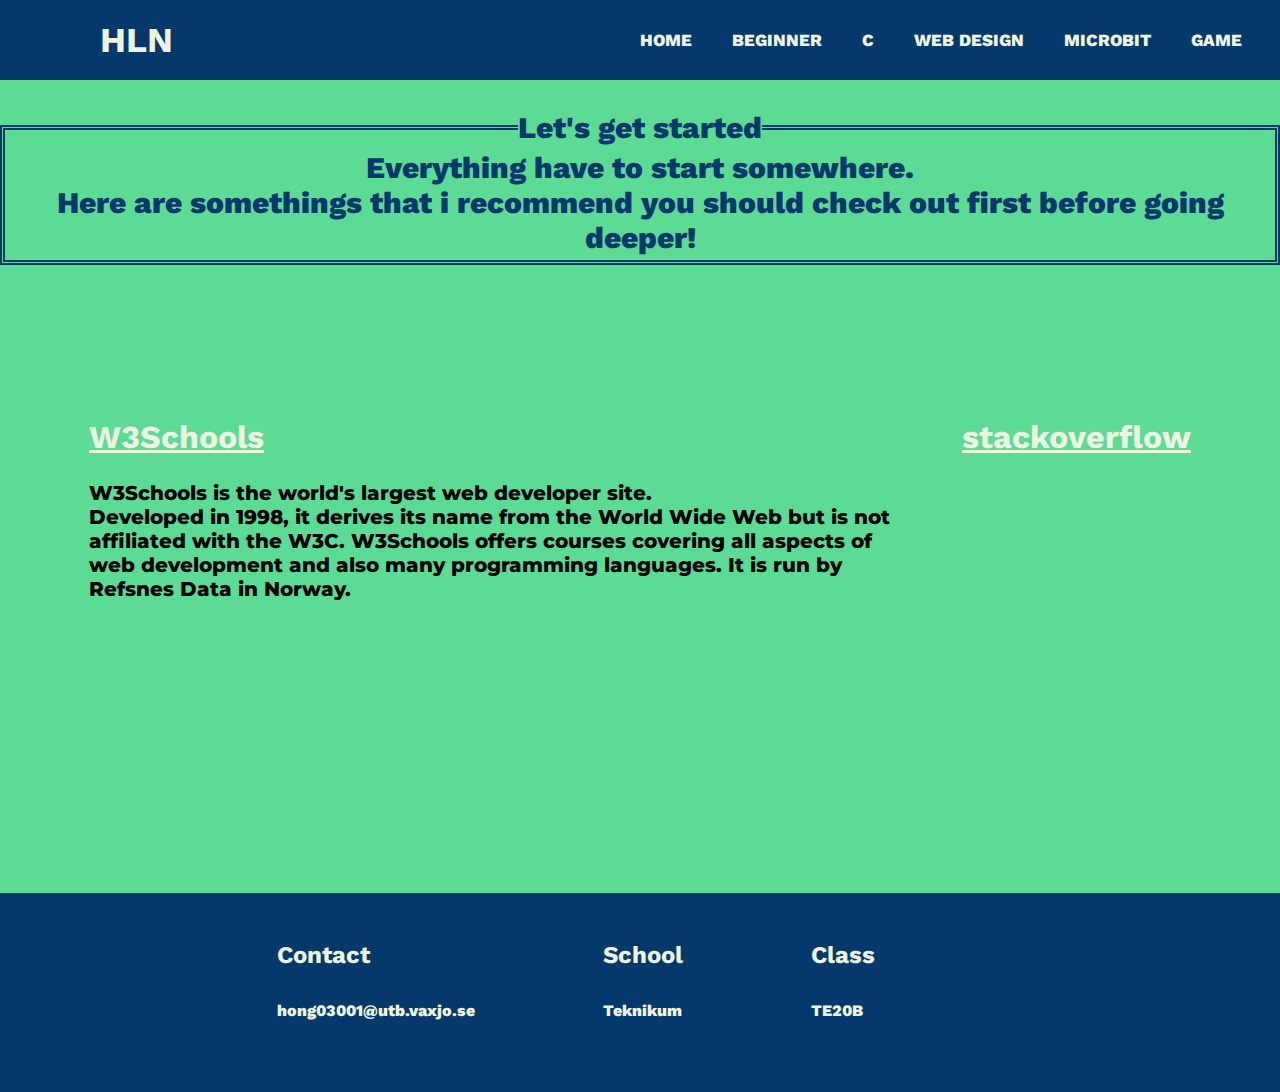
==== Beginner.html @ 8a3a64c5 "aaaaaaa" ====
<!DOCTYPE html>
<!-- setting website's language. In this case it is english-->
<html lang="en">

<head>
    <meta charset="UTF-8">
    <meta http-equiv="X-UA-Compatible" content="IE=edge">
    <!-- Setting the viewport for reponsive web design-->
    <meta name="viewport" content="width=device-width, initial-scale=1.0">
    <title>Document</title>
</head>

<body>
    <!-- linking the css file so that it could apply to this document-->
    <link href="beginner.css" rel="stylesheet">
    <link rel="stylesheet" href="https://cdnjs.cloudflare.com/ajax/libs/font-awesome/5.15.3/css/all.min.css" />
    <link rel="stylesheet" href="perma.css">
    <header>
        <nav>
            <input type="checkbox" id="check">
            <label for="check" class="checkbtn">
        <i class="fas fa-bars"></i>
      </label>
            <!-- Input and label in this case is to creat a checkbox for responsive design on the navbar-->
            <label class="logo">HLN</label>
            <ul>
                <!-- creating a menu of pages for the navbar-->
                <li><a href="main.html">Home</a></li>
                <li><a href="Beginner.html">Beginner</a></li>
                <li><a href="csharp.html">C</a></li>
                <li><a href="Css.html">Web design </a></li>
                <li><a href="microbit.html">microbit</a></li>
                <li><a href="Game.html">Game</a></li>
            </ul>
        </nav>
    </header>
    
    <fieldset>
        <legend>Let's get started</legend>
        <p>Everything have to start somewhere.<br> Here are somethings that i recommend you should check out first before going deeper!</p>
    </fieldset>
    <div class="flex">
        <div>
            <h1><a href="https://www.w3schools.com/">W3Schools</a></h1>
            <p> W3Schools is the world's largest web developer site.<br>  Developed in 1998, it derives its name from the World Wide Web but is not affiliated with the W3C. W3Schools offers courses covering all aspects of web development and also many programming languages. It is run by Refsnes Data in Norway.</p>
        </div>
        <div>
            <h1><a href="https://stackoverflow.com/">stackoverflow</a></h1>
        </div>
    </div>

    <footer class="Footer">
        <div class="Footer_Header_1">
            <h2>Contact</h2>
            <p>hong03001@utb.vaxjo.se</p>

        </div>
        <div class="Footer_Header_2">
            <h2>School</h2>
            <p>Teknikum</p>
        </div>
        <div class="Footer_Header_3">
            <h2>Class</h2>
            <p>TE20B</p>
        </div>
    </footer>
</body>
---- beginner.css ----
@import url('https://fonts.googleapis.com/css2?family=Montserrat:wght@300&display=swap');
fieldset{
  border-style: double;
 text-align: center;
 width: fit-content;
 border-color: #05386b;
 border-width: 5px;
 margin: auto;
 margin-bottom: 10%;
 margin-top: 30px;
}
fieldset legend {
  
    font-size: 30px;
    color: #05386b;
  }
  fieldset p {
    color: #05386b;
    font-size: 30px;
    padding: 5px;
  }
  .flex {
      display: flex;
      width: 90%;
      margin: auto;
      height: 400px;
      margin-bottom: 100px;
  }
  .div1 {
      background-color: #05386b;
  }
  .flex h1{
      margin: 25px;
  }
  .flex a {
      border-radius: 3px;
      text-decoration: underline;
      color: #edf5e1;
  }
  .flex p {
      margin: 25px;
      font-size: 20px;
      font-family: 'Montserrat', sans-serif;
  }
---- perma.css ----
@import url('https://fonts.googleapis.com/css?family=Work+Sans:400,600');

/* importing font */

* {
    padding: 0;
    margin: 0;
    text-decoration: none;
    list-style: none;
    box-sizing: border-box;
}


/* this will apply to the whole document*/


/* editing the "body" */

body {
    margin: 0;
    background: #5cdb95;
    font-family: 'Work Sans', sans-serif;
    font-weight: 800;
}

nav {
    z-index: 0;
    background: #05386b;
    height: 80px;
    width: 100%;
}


/* adjusting the nav color and size*/

.logo {
    color: #edf5e1;
    font-size: 35px;
    line-height: 80px;
    padding: 0 100px;
    font-weight: bold;
}


/* editing the website logo, changing the size, font and color */

nav ul {
    float: right;
    margin-right: 20px;
}

nav ul li {
    display: inline-block;
    line-height: 80px;
    margin: 0 5px;
}

nav ul li a {
    color: #edf5e1;
    font-size: 17px;
    padding: 7px 13px;
    border-radius: 3px;
    text-transform: uppercase;
}

a.active,
a:hover {
    background: #5cdb95;
    transition: .5s;
}

.checkbtn {
    font-size: 30px;
    color: #edf5e1;
    float: right;
    line-height: 80px;
    margin-right: 40px;
    cursor: pointer;
    display: none;
}

#check {
    display: none;
}

@media (max-width: 858px) {
    .checkbtn {
        display: block;
    }
    ul {
        position: fixed;
        width: 100%;
        height: 100vh;
        background: #05386b;
        top: 80px;
        left: -100%;
        text-align: center;
        transition: all .5s;
    }
    nav ul li {
        display: block;
        margin: 50px 0;
        line-height: 30px;
    }
    nav ul li a {
        font-size: 20px;
    }
    a:hover,
    a.active {
        background: none;
        color: #5cdb95;
    }
    #check:checked~ul {
        left: 0;
    }
}

@media (max-width: 952px) {
    label.logo {
        font-size: 30px;
        padding-left: 50px;
    }
    nav ul li a {
        font-size: 16px;
    }
}

.Footer {
    background: #05386b;
    padding-bottom: 4rem;
    padding-top: 3rem;
    height: 100%;
    width: 100%;
    display: flex;
    justify-content: center;
    margin: 0 auto;
    color: #edf5e1;
    margin-bottom: 0px;
}

.Footer_Header_1 {
    display: flex;
    flex-direction: column;
    margin-right: 10%;
    font-size: 100%;
}

.Footer_Header_1 h2 {
    margin-bottom: 2rem;
}

.Footer_Header_1 p {
    color: #edf5e1;
    text-decoration: none;
    margin-bottom: 0.5rem;
}


/* Andra Columnen*/

.Footer_Header_2 {
    display: flex;
    flex-direction: column;
    margin-right: 10%;
    font-size: 100%;
}

.Footer_Header_2 h2 {
    margin-bottom: 2rem;
}

.Footer_Header_2 p {
    color: #edf5e1;
    text-decoration: none;
    margin-bottom: 0.5rem;
}


/* Tredje Columnen*/

.Footer_Header_3 {
    display: flex;
    flex-direction: column;
    margin-right: 10%;
    font-size: 100%;
}

.Footer_Header_3 h2 {
    margin-bottom: 2rem;
}

.Footer_Header_3 p {
    color: #edf5e1;
    text-decoration: none;
    margin-bottom: 0.5rem;
}
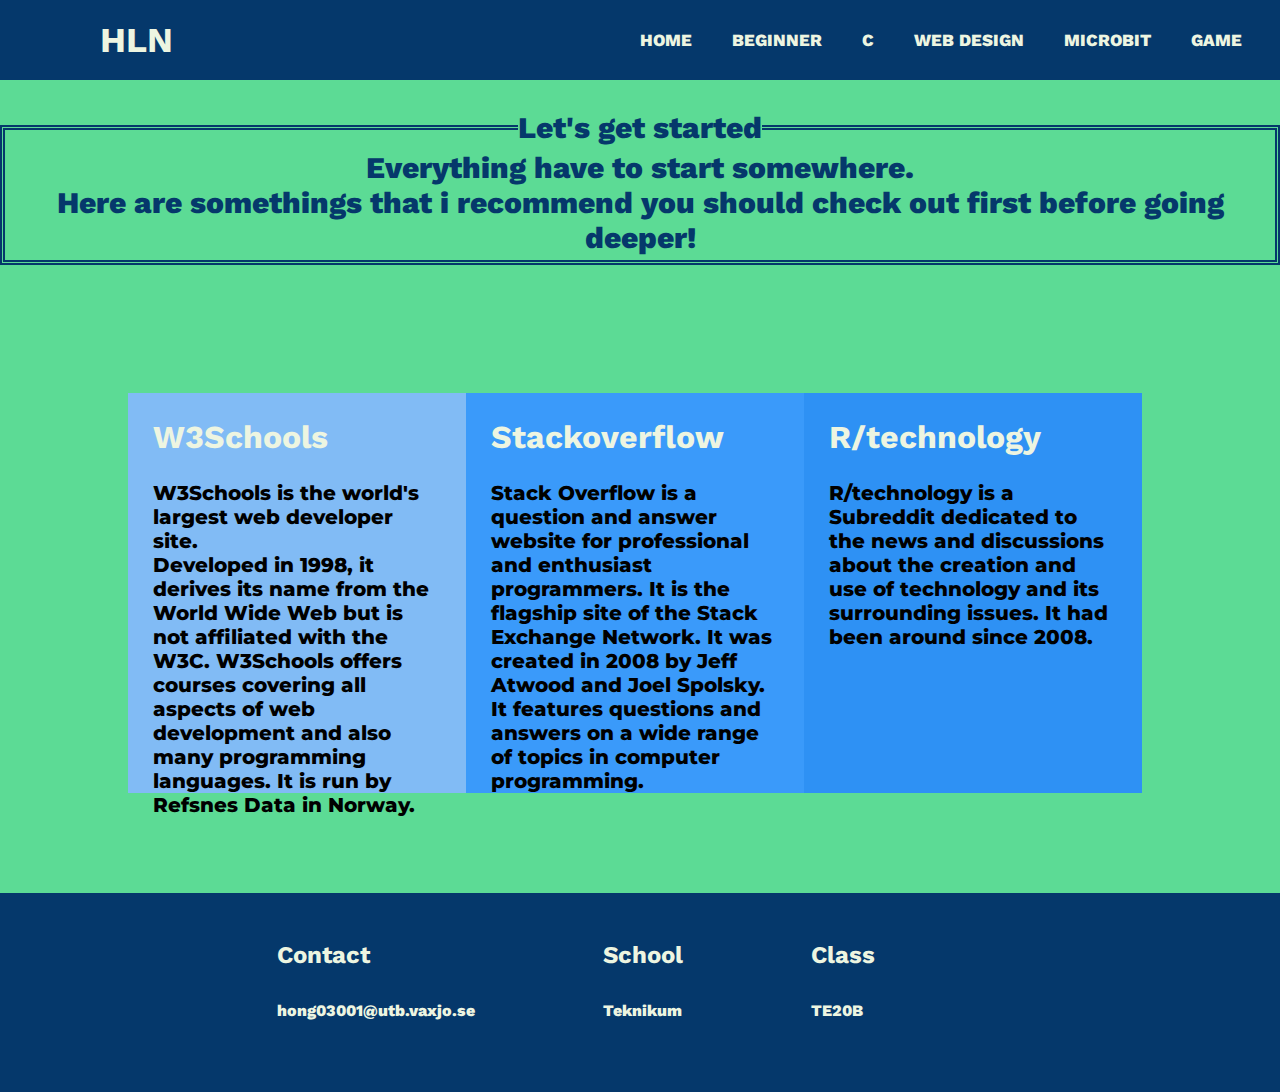
==== commit e8888171: "âaaaa" ====
--- a/Beginner.html
+++ b/Beginner.html
@@ -40,12 +40,18 @@
         <p>Everything have to start somewhere.<br> Here are somethings that i recommend you should check out first before going deeper!</p>
     </fieldset>
     <div class="flex">
-        <div>
+        <div class="div1">
             <h1><a href="https://www.w3schools.com/">W3Schools</a></h1>
             <p> W3Schools is the world's largest web developer site.<br>  Developed in 1998, it derives its name from the World Wide Web but is not affiliated with the W3C. W3Schools offers courses covering all aspects of web development and also many programming languages. It is run by Refsnes Data in Norway.</p>
         </div>
-        <div>
-            <h1><a href="https://stackoverflow.com/">stackoverflow</a></h1>
+    
+        <div class="div2">
+            <h1><a href="https://stackoverflow.com/">Stackoverflow</a></h1>
+            <p>Stack Overflow is a question and answer website for professional and enthusiast programmers. It is the flagship site of the Stack Exchange Network. It was created in 2008 by Jeff Atwood and Joel Spolsky. It features questions and answers on a wide range of topics in computer programming.</p>
+        </div>
+        <div class="div3">
+        <h1><a href="https://www.reddit.com/r/technology/">R/technology</a></h1>
+        <p>R/technology is a Subreddit dedicated to the news and discussions about the creation and use of technology and its surrounding issues. It had been around since 2008.</p>
         </div>
     </div>
 
--- a/beginner.css
+++ b/beginner.css
@@ -21,20 +21,29 @@
   }
   .flex {
       display: flex;
-      width: 90%;
+      width: 80%;
       margin: auto;
       height: 400px;
       margin-bottom: 100px;
   }
   .div1 {
-      background-color: #05386b;
+      background-color: #81bbf5; 
+      width: 33%;
+  }
+  .div2 {
+      background-color: #3a9afa;
+      width:33%;
+  }
+  .div3 {
+      background-color:#2e91f4;
+      width:33%;
   }
   .flex h1{
       margin: 25px;
   }
   .flex a {
       border-radius: 3px;
-      text-decoration: underline;
+      
       color: #edf5e1;
   }
   .flex p {
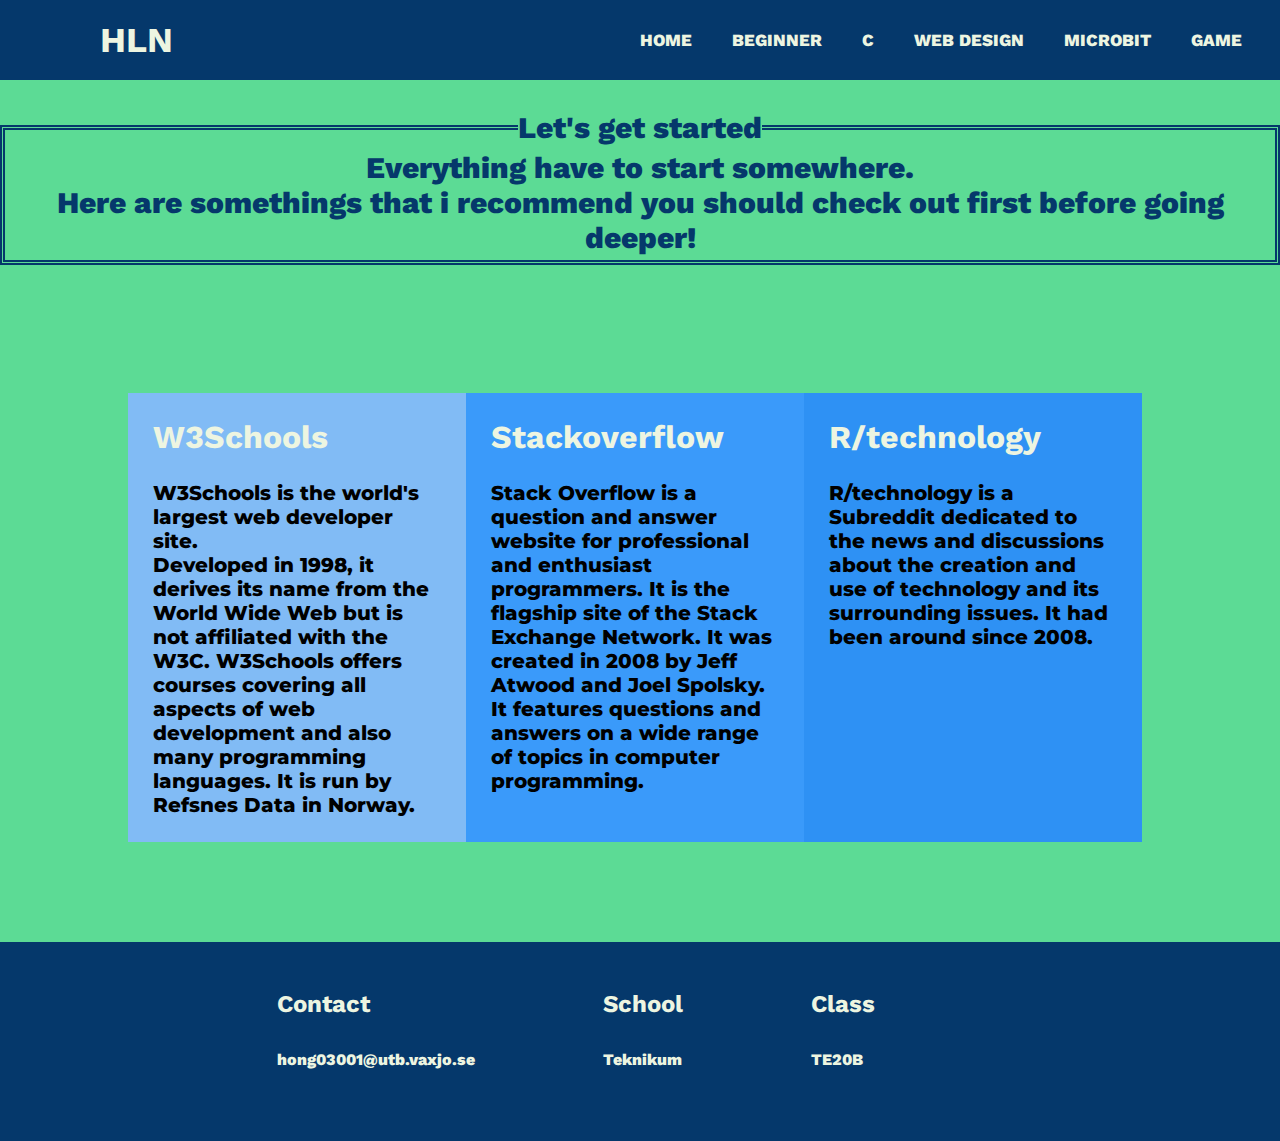
==== commit 45387901: "Update Beginner.html" ====
--- a/Beginner.html
+++ b/Beginner.html
@@ -24,7 +24,7 @@
             <!-- Input and label in this case is to creat a checkbox for responsive design on the navbar-->
             <label class="logo">HLN</label>
             <ul>
-                <!-- creating a menu of pages for the navbar-->
+                <!-- creating a menu for the navbar-->
                 <li><a href="main.html">Home</a></li>
                 <li><a href="Beginner.html">Beginner</a></li>
                 <li><a href="csharp.html">C</a></li>
@@ -34,7 +34,7 @@
             </ul>
         </nav>
     </header>
-    
+    <!-- Creating the main content of this page -->
     <fieldset>
         <legend>Let's get started</legend>
         <p>Everything have to start somewhere.<br> Here are somethings that i recommend you should check out first before going deeper!</p>
@@ -54,7 +54,7 @@
         <p>R/technology is a Subreddit dedicated to the news and discussions about the creation and use of technology and its surrounding issues. It had been around since 2008.</p>
         </div>
     </div>
-
+<!-- Creating footer for the page-->
     <footer class="Footer">
         <div class="Footer_Header_1">
             <h2>Contact</h2>
@@ -70,4 +70,4 @@
             <p>TE20B</p>
         </div>
     </footer>
-</body>+</body>
--- a/beginner.css
+++ b/beginner.css
@@ -23,7 +23,7 @@
       display: flex;
       width: 80%;
       margin: auto;
-      height: 400px;
+      height: fit-content;
       margin-bottom: 100px;
   }
   .div1 {
@@ -50,4 +50,37 @@
       margin: 25px;
       font-size: 20px;
       font-family: 'Montserrat', sans-serif;
-  }+  }
+  @media (max-width: 1180px) {
+      .flex p {
+          font-size: 17px;
+          margin: 15px;
+      }
+  }
+  @media (max-width: 955px) {
+      .flex h1{
+          font-size: 25px;
+          margin: 15px;
+      }
+  }
+  @media (max-width: 720px){
+      .flex {
+          flex-direction: column;
+      }
+      .div1 {
+          width: 100%;
+      }
+      .div2 {
+          width: 100%;
+      }
+      .div3 {
+          width: 100%;
+      }
+      fieldset p {
+          font-size: 20px;
+      }
+      fieldset legend {
+          font-size: 20px;
+      }
+  }
+ 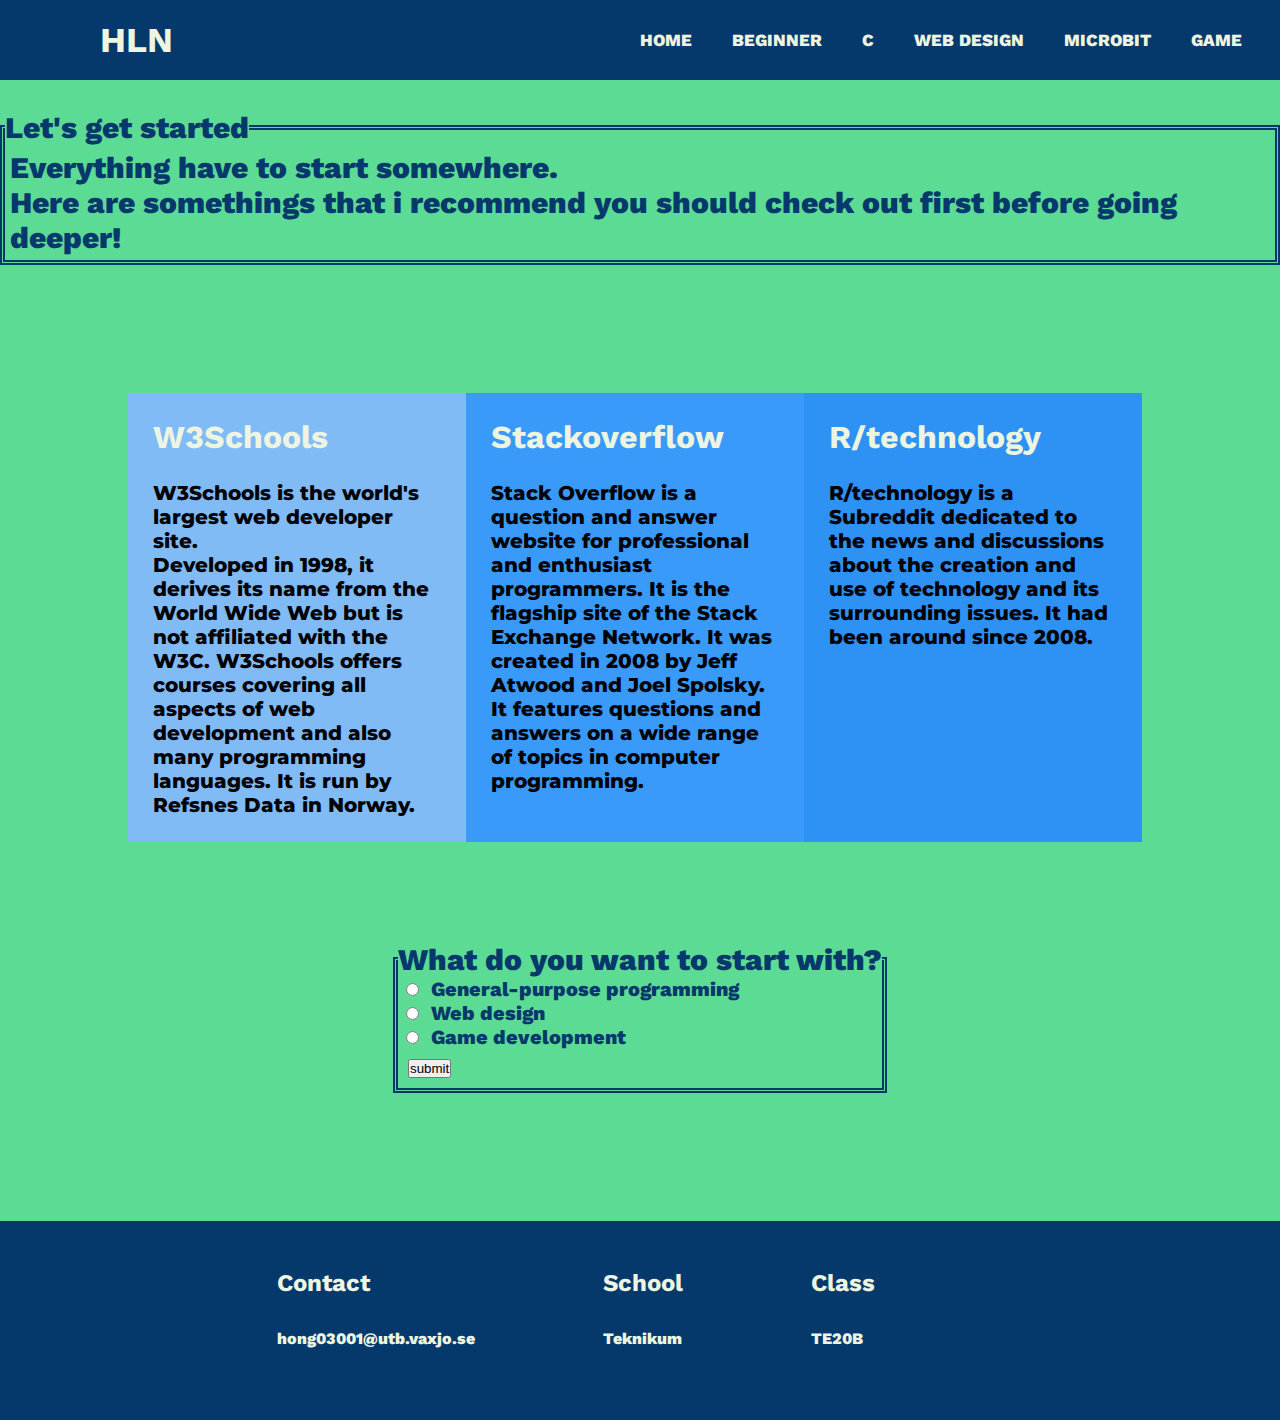
==== commit ceaf8f2b: "sada" ====
--- a/Beginner.html
+++ b/Beginner.html
@@ -54,6 +54,25 @@
         <p>R/technology is a Subreddit dedicated to the news and discussions about the creation and use of technology and its surrounding issues. It had been around since 2008.</p>
         </div>
     </div>
+    <!--Creating a form which will ask what the user want to start with-->
+    <form>
+        <fieldset>
+            <legend>What do you want to start with?</legend>
+          <input type="radio" id="General-purpose" name="fav_language" value="General-purpose programming">
+          <label class="choice" for="General-purpose programming">General-purpose programming</label><br>
+          <input type="radio" id="Web" name="fav_language" value="Web design">
+          <label class="choice" for="Web design">Web design</label><br>
+          <input type="radio" id="Game" name="fav_language" value="Game development">
+          <label class="choice" for="Game development">Game development</label> <br>
+          <button class="submit" onclick="myFunction()">submit</button>
+    </fieldset>
+        </form> 
+        <!-- Javescript, this will open a alert box when you click submit-->
+        <script> 
+            function myFunction() {
+              alert("Thank you for your anwser, please look at the menu on the top to find what you want!");
+            }
+            </script>
 <!-- Creating footer for the page-->
     <footer class="Footer">
         <div class="Footer_Header_1">
--- a/beginner.css
+++ b/beginner.css
@@ -1,7 +1,7 @@
-@import url('https://fonts.googleapis.com/css2?family=Montserrat:wght@300&display=swap');
+@import url('https://fonts.googleapis.com/css2?family=Montserrat:wght@300&display=swap'); /* Importing font */
 fieldset{
+  /* Editing fieldset , changing size , text placement, border color */
   border-style: double;
- text-align: center;
  width: fit-content;
  border-color: #05386b;
  border-width: 5px;
@@ -10,22 +10,25 @@
  margin-top: 30px;
 }
 fieldset legend {
-  
+  /* editing the text that stand over the border, changing its size and color */
     font-size: 30px;
     color: #05386b;
   }
   fieldset p {
+    /* editing the text inside the fieldset, changing its size and color */
     color: #05386b;
     font-size: 30px;
     padding: 5px;
   }
   .flex {
+    /* creating a class, every element that has this tag will display horizontally */
       display: flex;
       width: 80%;
       margin: auto;
-      height: fit-content;
+      height: fit-content; 
       margin-bottom: 100px;
   }
+/* Creating three classess, which is essentially the same but with different color, these are for three-column layout */
   .div1 {
       background-color: #81bbf5; 
       width: 33%;
@@ -38,6 +41,7 @@
       background-color:#2e91f4;
       width:33%;
   }
+/* editing the title, link, normal text inside the flex class */
   .flex h1{
       margin: 25px;
   }
@@ -51,6 +55,15 @@
       font-size: 20px;
       font-family: 'Montserrat', sans-serif;
   }
+  .choice {
+   font-size: 20px;
+   color: #05386b;
+  }
+  .submit {
+      margin: 10px;
+      
+  }
+/* reponsive design */
   @media (max-width: 1180px) {
       .flex p {
           font-size: 17px;
@@ -65,6 +78,7 @@
   }
   @media (max-width: 720px){
       .flex {
+        /* the class flex will now display vertically instead */
           flex-direction: column;
       }
       .div1 {
@@ -83,4 +97,4 @@
           font-size: 20px;
       }
   }
- + 
--- a/perma.css
+++ b/perma.css
@@ -64,7 +64,7 @@
 }
 
 a.active,
-a:hover {
+a:hover { /* this will apply when you click or hover the link */
     background: #5cdb95;
     transition: .5s;
 }
@@ -82,7 +82,7 @@
 #check {
     display: none;
 }
-
+/* reponsive design */
 @media (max-width: 858px) {
     .checkbtn {
         display: block;
@@ -137,7 +137,7 @@
     color: #edf5e1;
     margin-bottom: 0px;
 }
-
+ /* first column */
 .Footer_Header_1 {
     display: flex;
     flex-direction: column;
@@ -156,7 +156,7 @@
 }
 
 
-/* Andra Columnen*/
+/* second column*/
 
 .Footer_Header_2 {
     display: flex;
@@ -176,7 +176,7 @@
 }
 
 
-/* Tredje Columnen*/
+/* Third column*/
 
 .Footer_Header_3 {
     display: flex;
@@ -193,4 +193,4 @@
     color: #edf5e1;
     text-decoration: none;
     margin-bottom: 0.5rem;
-}+}
